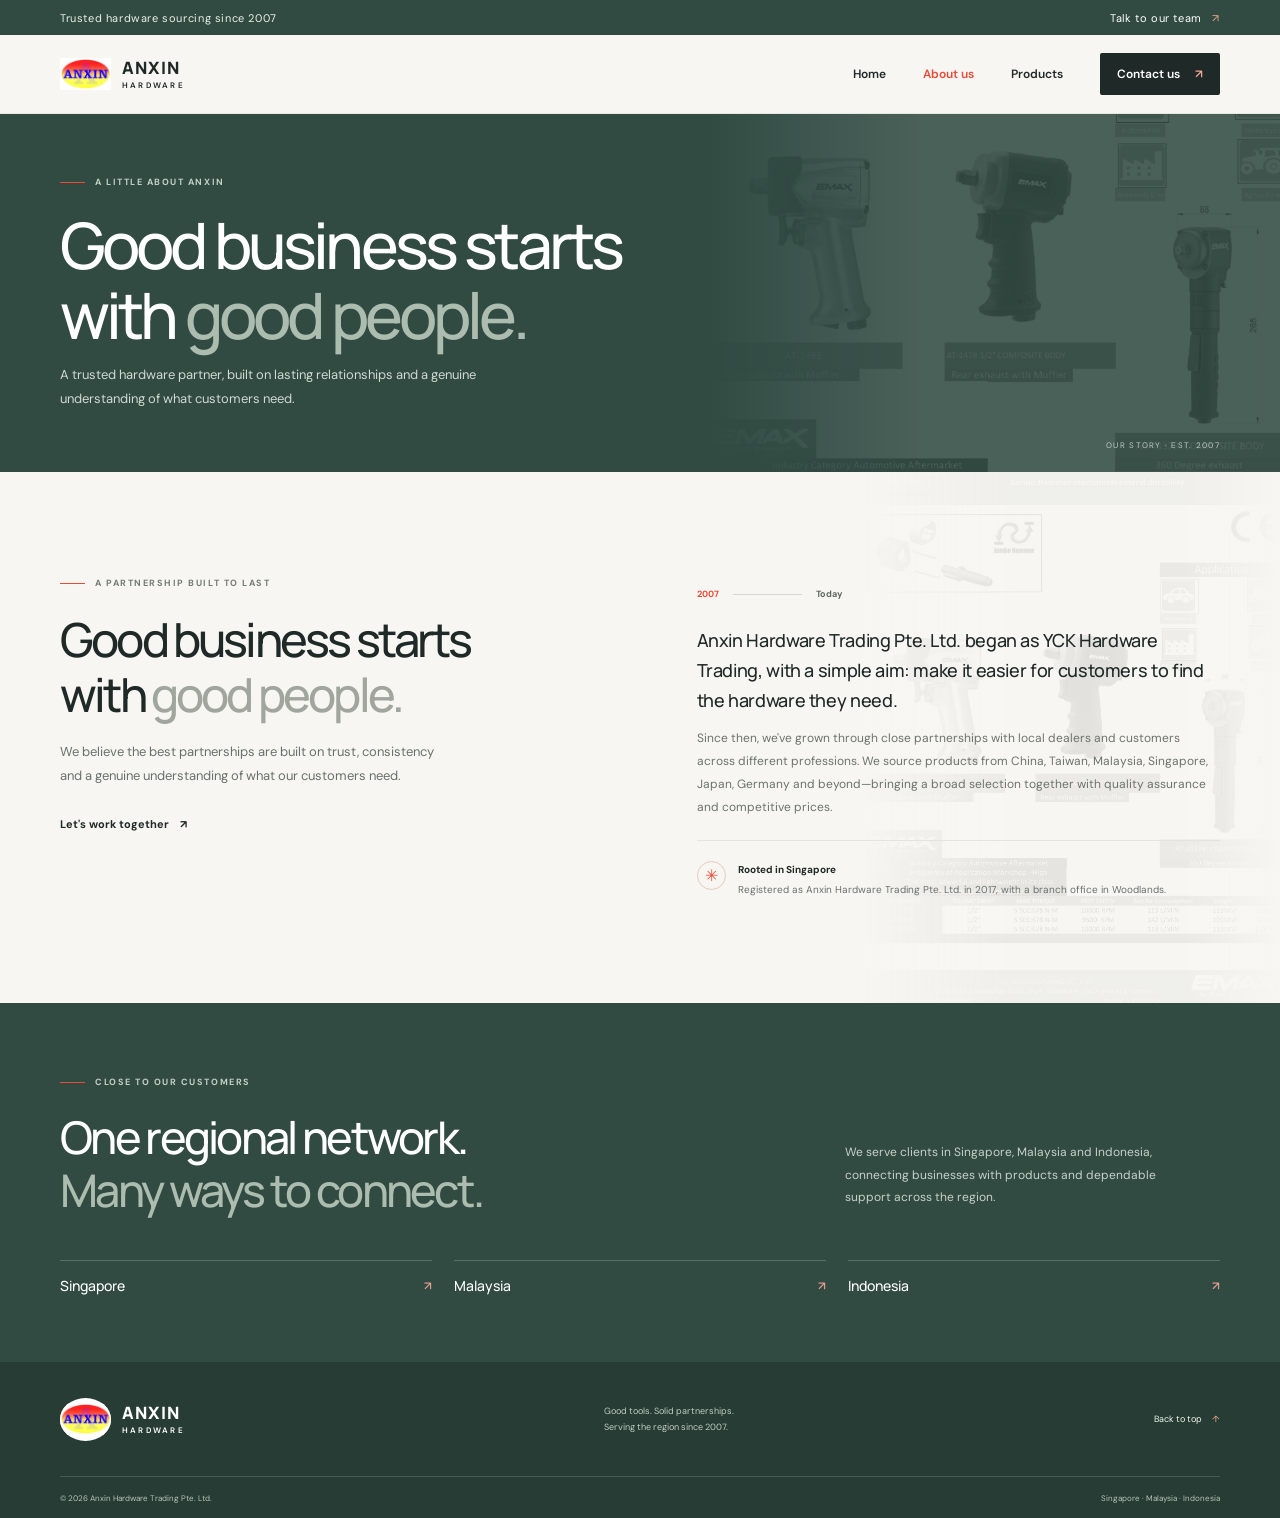
==== about.html @ 6d1cb829 "Split navigation into dedicated pages Co-authored-by: Copilot <223556219+Copilot@users.noreply.githu" ====
<!doctype html>
<html lang="en">
<head>
  <meta charset="utf-8">
  <meta name="viewport" content="width=device-width, initial-scale=1">
  <meta name="theme-color" content="#f7f6f2">
  <meta name="description" content="Get to know Anxin Hardware Trading Pte. Ltd., a trusted regional hardware partner serving customers since 2007.">
  <title>About Us | Anxin Hardware</title>
  <link rel="preconnect" href="https://fonts.googleapis.com">
  <link rel="preconnect" href="https://fonts.gstatic.com" crossorigin>
  <link href="https://fonts.googleapis.com/css2?family=DM+Sans:wght@400;500;600;700&family=Manrope:wght@400;500;600;700;800&display=swap" rel="stylesheet">
  <link rel="stylesheet" href="styles.css">
</head>
<body id="top">
  <div class="topline"><div class="container topline-inner"><span>Trusted hardware sourcing since 2007</span><a href="https://wa.me/6598162325" target="_blank" rel="noreferrer">Talk to our team <span aria-hidden="true">↗</span></a></div></div>
  <header class="site-header">
    <div class="container nav-wrap">
      <a class="brand" href="index.html" aria-label="Anxin Hardware home"><img src="AnxinHardware%20Logo.png" alt="Anxin Hardware logo"><span class="brand-name">ANXIN <span>HARDWARE</span></span></a>
      <button class="menu-toggle" type="button" aria-label="Open navigation" aria-expanded="false" aria-controls="primary-nav"><span></span><span></span></button>
      <nav id="primary-nav" class="primary-nav" aria-label="Main navigation">
        <a href="index.html">Home</a><a href="about.html" aria-current="page">About us</a><a href="products.html">Products</a><a class="nav-contact" href="contact.html">Contact us <span aria-hidden="true">↗</span></a>
      </nav>
    </div>
  </header>
  <main>
    <section class="page-banner page-banner-about">
      <div class="container page-banner-content">
        <div class="eyebrow eyebrow-light"><span class="eyebrow-line"></span> A little about Anxin</div>
        <h1>Good business starts<br>with <span>good people.</span></h1>
        <p>A trusted hardware partner, built on lasting relationships and a genuine understanding of what customers need.</p>
      </div>
      <span class="page-banner-index">OUR STORY · EST. 2007</span>
    </section>
    <section class="section about-section">
      <div class="container about-grid">
        <div class="section-heading">
          <div class="eyebrow"><span class="eyebrow-line"></span> A partnership built to last</div>
          <h2>Good business starts<br>with <span>good people.</span></h2>
          <p>We believe the best partnerships are built on trust, consistency and a genuine understanding of what our customers need.</p>
          <a class="text-link" href="contact.html">Let's work together <span aria-hidden="true">↗</span></a>
        </div>
        <div class="about-story">
          <div class="story-date"><span>2007</span><span class="story-rule"></span><span>Today</span></div>
          <p class="story-lead">Anxin Hardware Trading Pte. Ltd. began as YCK Hardware Trading, with a simple aim: make it easier for customers to find the hardware they need.</p>
          <p>Since then, we've grown through close partnerships with local dealers and customers across different professions. We source products from China, Taiwan, Malaysia, Singapore, Japan, Germany and beyond—bringing a broad selection together with quality assurance and competitive prices.</p>
          <div class="story-note"><span class="note-icon">✳</span><span><strong>Rooted in Singapore</strong><small>Registered as Anxin Hardware Trading Pte. Ltd. in 2017, with a branch office in Woodlands.</small></span></div>
        </div>
      </div>
    </section>
    <section class="reach-section">
      <div class="container reach-grid">
        <div><div class="eyebrow eyebrow-light"><span class="eyebrow-line"></span> Close to our customers</div><h2>One regional network.<br><span>Many ways to connect.</span></h2></div>
        <p>We serve clients in Singapore, Malaysia and Indonesia, connecting businesses with products and dependable support across the region.</p>
        <div class="reach-countries" aria-label="Markets served"><span>Singapore <i>↗</i></span><span>Malaysia <i>↗</i></span><span>Indonesia <i>↗</i></span></div>
      </div>
    </section>
  </main>
  <footer class="site-footer">
    <div class="container footer-main"><a class="brand footer-brand" href="index.html" aria-label="Anxin Hardware home"><img src="AnxinHardware%20Logo.png" alt=""><span class="brand-name">ANXIN <span>HARDWARE</span></span></a><p>Good tools. Solid partnerships.<br>Serving the region since 2007.</p><a class="footer-top" href="#top">Back to top <span>↑</span></a></div>
    <div class="container footer-bottom"><span>© <span id="year">2026</span> Anxin Hardware Trading Pte. Ltd.</span><span>Singapore · Malaysia · Indonesia</span></div>
  </footer>
  <script src="script.js"></script>
</body>
</html>
---- styles.css ----
:root {
  color-scheme: light;
  --ink: #1f2927;
  --muted: #69716c;
  --paper: #f7f6f2;
  --white: #fff;
  --line: #e4e3dc;
  --red: #e94b37;
  --green: #314b43;
  --serif: "Manrope", "DM Sans", sans-serif;
  --sans: "DM Sans", sans-serif;
}

* { box-sizing: border-box; }
html { scroll-behavior: smooth; scroll-padding-top: 88px; }
body { margin: 0; background: var(--paper); color: var(--ink); font-family: var(--sans); -webkit-font-smoothing: antialiased; }
a { color: inherit; text-decoration: none; }
.container { width: min(1160px, calc(100% - 64px)); margin-inline: auto; }

.topline { background: var(--green); color: #eaf0e9; font-size: 11px; letter-spacing: .055em; }
.topline-inner { height: 35px; display: flex; align-items: center; justify-content: space-between; }
.topline a { color: #fff; }
.topline a span { margin-left: 7px; color: #e9a58e; }
.site-header { position: sticky; z-index: 10; top: 0; background: rgba(247,246,242,.95); backdrop-filter: blur(16px); border-bottom: 1px solid rgba(36,48,44,.08); }
.nav-wrap { height: 78px; display: flex; justify-content: space-between; align-items: center; }
.brand { display: inline-flex; align-items: center; gap: 11px; }
.brand img { display: block; width: 51px; height: 43px; object-fit: contain; }
.brand-name { color: var(--ink); font-family: var(--serif); font-weight: 800; letter-spacing: .07em; font-size: 17px; line-height: 1; }
.brand-name span { display: block; margin-top: 5px; font-family: var(--sans); font-size: 8px; letter-spacing: .28em; font-weight: 600; }
.primary-nav { display: flex; align-items: center; gap: 37px; font-size: 12px; font-weight: 600; }
.primary-nav > a { transition: color .2s ease; }
.primary-nav > a:hover, .text-link:hover { color: var(--red); }
.primary-nav .nav-contact { background: var(--ink); color: white; padding: 13px 17px; border-radius: 2px; }
.nav-contact span { margin-left: 12px; color: #f0a493; }
.primary-nav > a[aria-current="page"]:not(.nav-contact) { color: var(--red); }
.menu-toggle { display: none; }

.page-banner { position: relative; isolation: isolate; overflow: hidden; min-height: 320px; display: flex; align-items: center; background: var(--green); color: #fff; }
.page-banner::before { position: absolute; z-index: -1; inset: 0 0 0 auto; width: min(45vw, 590px); background-position: center; background-repeat: no-repeat; background-size: cover; content: ""; opacity: .12; filter: grayscale(1); mask-image: linear-gradient(90deg, transparent, #000 38%, #000); }
.page-banner-about::before { background-image: url("Emax/emax-2020/Mini%20Impact%20wrench.jpg"); }
.page-banner-products::before { background-image: url("Emax/emax-2020/Surface%20tool%202%20(Minimal).jpg"); }
.page-banner-contact::before { background-image: url("Emax/emax-2020/Rathet%20Wrench%20(Minimal).jpg"); }
.page-banner-content { position: relative; z-index: 1; padding-block: 62px; }
.page-banner .eyebrow { color: #c3d0c7; }
.page-banner h1 { margin: 21px 0 13px; font: 500 clamp(43px, 5.5vw, 64px)/1.1 var(--serif); letter-spacing: -.06em; }
.page-banner h1 span { color: #acbdb0; }
.page-banner-content > p { max-width: 490px; margin-bottom: 0; color: #d0d9d2; font-size: 13px; line-height: 1.8; }
.page-banner-index { position: absolute; right: max(32px, calc((100vw - 1160px) / 2)); bottom: 22px; color: #bdcbc1; font-size: 8px; letter-spacing: .16em; }
.page-banner-contact .button { margin-top: 22px; }
.home-pages { padding-block: 86px 96px; }
.home-pages-heading { display: flex; justify-content: space-between; align-items: end; gap: 32px; margin: 20px 0 30px; }
.home-pages-heading h2 { max-width: 580px; margin: 0; font: 500 clamp(32px,4vw,45px)/1.17 var(--serif); letter-spacing: -.06em; }
.home-pages-heading h2 span { color: #a0a69d; }
.home-pages-heading p { max-width: 330px; margin: 0 0 3px; color: var(--muted); font-size: 11px; line-height: 1.8; }
.home-pages-grid { display: grid; grid-template-columns: repeat(3, 1fr); gap: 14px; }
.home-page-card { min-height: 155px; padding: 20px; display: flex; flex-direction: column; background: #fff; border: 1px solid #edede7; transition: transform .2s ease, box-shadow .2s ease; }
.home-page-card:hover { transform: translateY(-3px); box-shadow: 0 12px 32px rgba(31,41,39,.07); }
.home-page-number { color: #858c83; font-size: 8px; letter-spacing: .15em; }
.home-page-card strong { margin-top: 20px; font: 600 21px var(--serif); letter-spacing: -.04em; }
.home-page-link { display: flex; justify-content: space-between; align-items: center; margin-top: auto; padding-top: 15px; color: #767d75; font-size: 9px; }
.home-page-link i { color: var(--red); font-size: 12px; font-style: normal; }

.hero { position: relative; overflow: hidden; isolation: isolate; background: #f0efe9; }
.hero::before { position: absolute; z-index: -1; top: 8%; right: max(2%, calc((100vw - 1240px) / 2)); width: min(28vw, 360px); height: 84%; background: url("Emax/emax-2020/Steel%205MM.jpg") center 46% / cover no-repeat; content: ""; opacity: .12; filter: saturate(.65); mask-image: linear-gradient(90deg, transparent, #000 27%, #000 76%, transparent); }
.hero-grid { min-height: 545px; display: grid; grid-template-columns: 1fr .88fr; align-items: center; gap: 36px; }
.hero-copy { padding: 68px 0 76px; }
.eyebrow { display: flex; align-items: center; gap: 10px; text-transform: uppercase; letter-spacing: .17em; font-size: 9px; line-height: 1.4; font-weight: 700; color: #727b73; }
.eyebrow-line { display: inline-block; width: 25px; height: 1px; background: var(--red); }
h1, h2, h3, p { margin-top: 0; }
.hero h1 { margin: 26px 0 18px; font: 500 clamp(48px, 6.5vw, 76px)/1.07 var(--serif); letter-spacing: -.065em; }
.hero h1 span, h2 span { color: #a0a69d; }
.hero-intro { max-width: 405px; margin-bottom: 27px; color: #68706b; font-size: 15px; line-height: 1.8; }
.hero-actions { display: flex; align-items: center; gap: 27px; }
.button { display: inline-flex; align-items: center; justify-content: space-between; gap: 24px; min-height: 49px; padding: 0 19px; font-size: 11px; font-weight: 600; transition: transform .2s ease, background .2s ease; }
.button:hover { transform: translateY(-2px); }
.button-dark { background: var(--ink); color: #fff; }
.button-dark span { color: #f0a493; }
.text-link { display: inline-flex; gap: 11px; align-items: center; font-size: 11px; font-weight: 700; transition: color .2s ease; }
.hero-proof { display: flex; align-items: center; gap: 12px; margin-top: 51px; }
.proof-mark { width: 35px; height: 35px; display: grid; place-items: center; border: 1px solid #d5d4cb; border-radius: 50%; color: var(--red); font-size: 18px; }
.hero-proof strong, .hero-proof small { display: block; }
.hero-proof strong { font-size: 10px; font-weight: 700; }
.hero-proof small { margin-top: 4px; font-size: 9px; color: var(--muted); }
.hero-art { position: relative; height: 424px; overflow: hidden; background: #dce2d8; }
.art-grid { position: absolute; inset: 0; opacity: .4; background-image: linear-gradient(rgba(62,89,76,.14) 1px, transparent 1px), linear-gradient(90deg, rgba(62,89,76,.14) 1px, transparent 1px); background-size: 42px 42px; }
.art-circle { position: absolute; border-radius: 50%; }
.art-circle-one { width: 332px; height: 332px; top: 39px; left: 50%; transform: translateX(-50%); border: 1px solid rgba(52,78,65,.3); }
.art-circle-two { width: 245px; height: 245px; top: 83px; left: 50%; transform: translateX(-50%); background: linear-gradient(145deg,#f2f0e7 0%,#deded0 58%,#b6c0b2 100%); box-shadow: 20px 28px 50px rgba(43,64,54,.14); }
.art-stamp { position: absolute; z-index: 1; top: 50%; left: 50%; transform: translate(-50%,-55%); text-align: center; color: #223d32; }
.art-stamp span { display: block; font: 800 48px/.95 var(--serif); letter-spacing: -.06em; }
.art-stamp small { display: block; margin-top: 9px; font-size: 8px; letter-spacing: .3em; }
.art-card { position: absolute; z-index: 2; left: 24px; bottom: 24px; width: 235px; min-height: 70px; padding: 14px; display: flex; align-items: center; gap: 12px; background: rgba(255,255,255,.93); box-shadow: 0 12px 35px rgba(33,49,41,.1); }
.art-card-icon { display: grid; place-items: center; width: 34px; height: 34px; background: #f9e8e2; color: var(--red); font-size: 18px; }
.art-card small, .art-card strong { display: block; }
.art-card small { color: #858a81; font-size: 7px; letter-spacing: .15em; }
.art-card strong { margin-top: 4px; font: 700 15px var(--serif); }
.art-arrow { margin-left: auto; font-size: 15px; color: var(--red); }
.art-caption { position: absolute; top: 26px; right: 23px; writing-mode: vertical-rl; font-size: 8px; text-transform: uppercase; letter-spacing: .18em; color: #5f7164; }
.art-orbit { position: absolute; top: 68px; left: 80px; width: 8px; height: 8px; background: var(--red); border-radius: 50%; }
.hero-bottom { height: 55px; display: flex; align-items: center; gap: 16px; text-transform: uppercase; font-size: 8px; letter-spacing: .13em; color: #737971; }
.hero-bottom-line { height: 1px; flex: 1; background: #d9d9d0; }

.intro-band { background: #fff; border-block: 1px solid #edede7; }
.intro-grid { min-height: 87px; display: grid; grid-template-columns: repeat(4,1fr); align-items: center; }
.intro-grid > div { display: flex; align-items: center; gap: 12px; font-size: 10px; font-weight: 600; }
.intro-number { color: #c0c2b8; font-size: 9px; letter-spacing: .1em; }
.intro-grid > div + div { border-left: 1px solid #e9e9e2; padding-left: 24px; }
.section { padding-block: 105px; }
.about-section, .products-section { position: relative; isolation: isolate; overflow: hidden; }
.about-section::before, .products-section::before { position: absolute; z-index: -1; inset: 0 0 0 auto; width: min(35vw, 420px); background-position: center; background-repeat: no-repeat; background-size: cover; content: ""; opacity: .09; filter: grayscale(1); mask-image: linear-gradient(90deg, transparent, #000 34%, #000 78%, transparent); pointer-events: none; }
.about-section::before { background-image: url("Emax/emax-2020/Mini%20Impact%20wrench.jpg"); }
.products-section::before { background-image: url("Emax/emax-2020/Surface%20tool%202%20(Minimal).jpg"); }
.about-grid { display: grid; grid-template-columns: .95fr 1fr; gap: 12%; }
.section-heading h2, .products-heading h2, .contact-heading h2, .reach-grid h2 { margin: 22px 0 18px; font: 500 clamp(34px,4vw,47px)/1.17 var(--serif); letter-spacing: -.06em; }
.section-heading > p { max-width: 375px; color: var(--muted); font-size: 13px; line-height: 1.9; margin-bottom: 23px; }
.about-story { padding-top: 11px; }
.story-date { display: flex; align-items: center; gap: 14px; font-size: 9px; font-weight: 700; color: #5d685f; }
.story-date span:first-child { color: var(--red); }
.story-rule { width: 69px; height: 1px; background: #d8d8ce; }
.about-story p { color: #6c736c; font-size: 12px; line-height: 1.9; }
.about-story .story-lead { margin: 26px 0 12px; color: var(--ink); font: 500 18px/1.65 var(--serif); letter-spacing: -.02em; }
.story-note { display: flex; gap: 12px; align-items: flex-start; border-top: 1px solid var(--line); margin-top: 22px; padding-top: 20px; }
.note-icon { display: grid; place-items: center; width: 29px; height: 29px; border: 1px solid #e9c9bd; border-radius: 50%; color: var(--red); }
.story-note strong, .story-note small { display: block; }
.story-note strong { margin: 2px 0 5px; font-size: 10px; }
.story-note small { color: var(--muted); font-size: 10px; line-height: 1.7; }

.reach-section { padding: 73px 0 67px; background: var(--green); color: #fff; }
.reach-grid { display: grid; grid-template-columns: 1fr .55fr; gap: 28px 9%; align-items: end; }
.eyebrow-light { color: #c3d0c7; }
.reach-grid h2 { margin-bottom: 0; font-size: clamp(34px,4vw,45px); }
.reach-grid h2 span { color: #acbdb0; }
.reach-grid > p { max-width: 320px; margin-bottom: 7px; color: #c7d1c9; font-size: 12px; line-height: 1.9; }
.reach-countries { grid-column: 1 / -1; display: grid; grid-template-columns: repeat(3,1fr); gap: 22px; margin-top: 16px; }
.reach-countries span { display: flex; align-items: center; justify-content: space-between; padding-top: 15px; border-top: 1px solid rgba(255,255,255,.2); font: 500 14px var(--serif); }
.reach-countries i { color: #f0a493; font-size: 12px; font-style: normal; }

.products-section { background: #efeee8; padding-block: 96px 101px; }
.products-heading { display: flex; align-items: end; justify-content: space-between; gap: 24px; margin-bottom: 36px; }
.products-heading h2 { margin-bottom: 0; }
.products-heading > p { max-width: 345px; margin-bottom: 4px; color: var(--muted); font-size: 11px; line-height: 1.9; }
.product-grid { display: grid; grid-template-columns: 1fr 1fr; gap: 22px; }
.product-card { background: #fff; }
.product-visual { position: relative; height: 218px; overflow: hidden; }
.emax-visual { background: #d7dfdd; }
.kinghawk-visual { background: #e8dfd2; }
.product-index { position: absolute; z-index: 2; top: 17px; left: 20px; font-size: 8px; letter-spacing: .16em; color: #69746d; }
.visual-rings { position: absolute; width: 205px; height: 205px; top: 51px; left: 53%; transform: translateX(-50%); border: 1px solid rgba(42,73,65,.3); border-radius: 50%; }
.visual-rings:before, .visual-rings:after { content: ""; position: absolute; inset: 20px; border: 1px solid rgba(42,73,65,.24); border-radius: 50%; }
.visual-rings:after { inset: 42px; border-color: rgba(42,73,65,.18); }
.product-wordmark { position: absolute; top: 83px; left: 53%; transform: translateX(-50%); color: #283f38; font: italic 800 41px/.9 var(--serif); letter-spacing: -.08em; }
.product-wordmark small { display: block; margin-top: 7px; font: 600 7px var(--sans); letter-spacing: .22em; text-align: center; }
.visual-caption { position: absolute; right: 19px; bottom: 18px; text-align: right; font: 600 12px/1.4 var(--serif); color: rgba(39,58,50,.76); }
.hawk-sun { position: absolute; width: 180px; height: 180px; right: 16%; top: 20px; background: #d4b68e; border-radius: 50%; opacity: .68; }
.hawk-sun:after { content: ""; position: absolute; inset: 25px; border: 1px solid rgba(87,65,40,.3); border-radius: 50%; }
.kinghawk-wordmark { position: absolute; z-index: 1; left: 50%; top: 97px; transform: translateX(-50%); white-space: nowrap; color: #463c30; font: 800 33px/.9 var(--serif); letter-spacing: -.06em; }
.kinghawk-wordmark span { color: #f7f3ec; }
.kinghawk-visual .visual-caption { color: #6e5a42; }
.product-info { position: relative; padding: 23px 24px 24px; }
.product-kicker { color: #90958c; text-transform: uppercase; letter-spacing: .15em; font-size: 8px; }
.product-info h3 { margin: 5px 0 10px; font: 600 23px var(--serif); letter-spacing: -.04em; }
.product-info > p { max-width: 425px; min-height: 38px; margin-bottom: 18px; color: var(--muted); font-size: 10px; line-height: 1.8; }
.product-symbol { position: absolute; top: 29px; right: 24px; width: 29px; height: 29px; display: grid; place-items: center; border: 1px solid #e7e7e0; border-radius: 50%; color: var(--red); }
.catalog-links { display: flex; flex-wrap: wrap; gap: 7px; }
.catalog-links a { padding: 9px 10px; background: #f5f4ef; font-size: 9px; font-weight: 600; transition: background .2s ease; }
.catalog-links a:hover { background: #f8e7e1; }
.catalog-links a span { margin-left: 9px; color: var(--red); }
.catalog-footnote { margin: 15px 0 0; color: #878c83; font-size: 9px; }

.contact-section { padding-block: 97px 95px; }
.contact-heading { display: flex; align-items: end; justify-content: space-between; gap: 24px; margin-bottom: 37px; }
.contact-heading h2 { margin-bottom: 0; }
.button-red { margin-bottom: 5px; background: var(--red); color: white; }
.button-red span { color: #ffd5ca; }
.contact-grid { display: grid; grid-template-columns: 1.05fr 1fr .85fr; gap: 13px; }
.contact-card { min-height: 314px; padding: 24px 23px; background: #fff; }
.contact-main { background: #e9eee8; }
.contact-label { display: block; margin-bottom: 16px; color: #868c83; text-transform: uppercase; letter-spacing: .12em; font-size: 8px; font-weight: 700; }
.contact-card h3 { margin-bottom: 18px; font: 600 20px/1.32 var(--serif); letter-spacing: -.04em; }
.address-link { position: relative; display: block; padding-right: 20px; margin-bottom: 16px; color: #6e756d; font-size: 9px; line-height: 1.8; }
.address-link span { color: var(--red); }
.contact-phone { display: inline-block; margin-right: 12px; font-size: 10px; font-weight: 700; }
.contact-detail { display: flex; justify-content: space-between; padding: 10px 0; border-bottom: 1px solid #edede7; font-size: 9px; }
.contact-detail span { color: var(--red); }
.contact-divider { height: 1px; margin: 17px 0; background: #e7e7e0; }
.hours { display: flex; justify-content: space-between; gap: 12px; margin-bottom: 8px; color: #70766e; font-size: 8px; }
.hours span { color: var(--ink); font-weight: 600; text-align: right; }
.region-phone { display: flex; justify-content: space-between; gap: 10px; padding: 9px 0; border-bottom: 1px solid #edede7; font-size: 9px; }
.region-phone span { color: #7e857c; }
.region-phone a { font-weight: 600; }
.regional-link { margin-top: 17px; }

.site-footer { background: #263c34; color: #f2f4f0; }
.footer-main { min-height: 114px; display: flex; align-items: center; justify-content: space-between; }
.footer-brand .brand-name { color: #fff; }
.footer-brand img { background: #fff; border-radius: 50%; }
.footer-main p { margin: 0; color: #c2ccc4; font-size: 9px; line-height: 1.8; }
.footer-top { font-size: 9px; }
.footer-top span { margin-left: 8px; color: #f0a493; }
.footer-bottom { min-height: 42px; display: flex; justify-content: space-between; align-items: center; border-top: 1px solid rgba(255,255,255,.15); color: #b9c5bb; font-size: 8px; }

@media (max-width: 760px) {
  .container { width: min(100% - 40px, 560px); }
  .topline-inner { height: 32px; font-size: 9px; }
  .nav-wrap { height: 69px; }
  .menu-toggle { display: flex; width: 40px; height: 40px; flex-direction: column; justify-content: center; align-items: center; gap: 6px; border: 0; background: transparent; cursor: pointer; }
  .menu-toggle span { width: 21px; height: 1px; background: var(--ink); transition: transform .2s; }
  .menu-toggle[aria-expanded="true"] span:first-child { transform: translateY(3.5px) rotate(45deg); }
  .menu-toggle[aria-expanded="true"] span:last-child { transform: translateY(-3.5px) rotate(-45deg); }
  .primary-nav { position: absolute; top: 68px; left: 0; right: 0; display: none; padding: 16px 20px 21px; background: var(--paper); border-bottom: 1px solid var(--line); flex-direction: column; align-items: stretch; gap: 0; }
  .primary-nav.is-open { display: flex; }
  .primary-nav > a { padding: 13px 4px; }
  .primary-nav .nav-contact { margin-top: 5px; padding-inline: 14px; }
  .page-banner { min-height: 300px; }
  .page-banner-content { padding-block: 49px 56px; }
  .page-banner h1 { font-size: clamp(39px, 10vw, 55px); }
  .page-banner::before { width: 55%; opacity: .09; }
  .page-banner-index { right: 20px; bottom: 17px; font-size: 7px; }
  .home-pages { padding-block: 65px; }
  .home-pages-heading { display: block; margin: 17px 0 24px; }
  .home-pages-heading h2 { font-size: 36px; }
  .home-pages-heading p { margin-top: 12px; }
  .home-pages-grid { grid-template-columns: 1fr; gap: 10px; }
  .home-page-card { min-height: 135px; }
  .hero-grid { grid-template-columns: 1fr; gap: 0; padding-top: 35px; }
  .hero::before { right: -35px; width: 43%; height: 38%; top: 54%; opacity: .09; }
  .hero-copy { padding: 24px 0 34px; }
  .hero h1 { margin-top: 20px; font-size: clamp(48px, 12vw, 68px); }
  .hero-intro { max-width: 370px; font-size: 13px; }
  .hero-proof { margin-top: 32px; }
  .hero-art { height: 330px; }
  .art-circle-one { width: 277px; height: 277px; top: 25px; }
  .art-circle-two { width: 206px; height: 206px; top: 61px; }
  .art-stamp span { font-size: 42px; }
  .hero-bottom { height: 50px; gap: 9px; font-size: 7px; letter-spacing: .07em; }
  .intro-grid { grid-template-columns: 1fr 1fr; gap: 0; padding-block: 11px; }
  .intro-grid > div { min-height: 44px; font-size: 9px; }
  .intro-grid > div + div { border-left: 0; padding-left: 0; }
  .intro-grid > div:nth-child(even) { padding-left: 8px; border-left: 1px solid #e9e9e2; }
  .intro-grid > div:nth-child(n+3) { border-top: 1px solid #e9e9e2; }
  .section { padding-block: 74px; }
  .about-grid { grid-template-columns: 1fr; gap: 36px; }
  .about-section::before, .products-section::before { width: 56%; opacity: .06; }
  .section-heading h2, .products-heading h2, .contact-heading h2 { font-size: 38px; }
  .about-story { padding-top: 0; }
  .reach-section { padding-block: 59px; }
  .reach-grid { grid-template-columns: 1fr; gap: 19px; }
  .reach-grid h2 { font-size: 37px; }
  .reach-grid > p { max-width: 430px; }
  .reach-countries { margin-top: 4px; gap: 13px; }
  .reach-countries span { font-size: 11px; }
  .products-section { padding-block: 70px; }
  .products-heading { display: block; margin-bottom: 25px; }
  .products-heading > p { margin-top: 15px; }
  .product-grid { grid-template-columns: 1fr; gap: 16px; }
  .product-visual { height: 195px; }
  .product-info { padding: 19px; }
  .product-info > p { min-height: 0; }
  .contact-section { padding-block: 73px; }
  .contact-heading { display: block; margin-bottom: 26px; }
  .contact-heading .button { margin-top: 20px; }
  .contact-grid { grid-template-columns: 1fr; gap: 11px; }
  .contact-card { min-height: initial; padding: 22px; }
  .contact-main { min-height: 255px; }
  .footer-main { min-height: 145px; flex-wrap: wrap; gap: 15px; padding-block: 22px; }
  .footer-main p { order: 3; width: 100%; }
  .footer-bottom { min-height: 48px; gap: 12px; font-size: 7px; }
}

@media (prefers-reduced-motion: reduce) {
  *, *::before, *::after { scroll-behavior: auto !important; transition-duration: .01ms !important; }
}
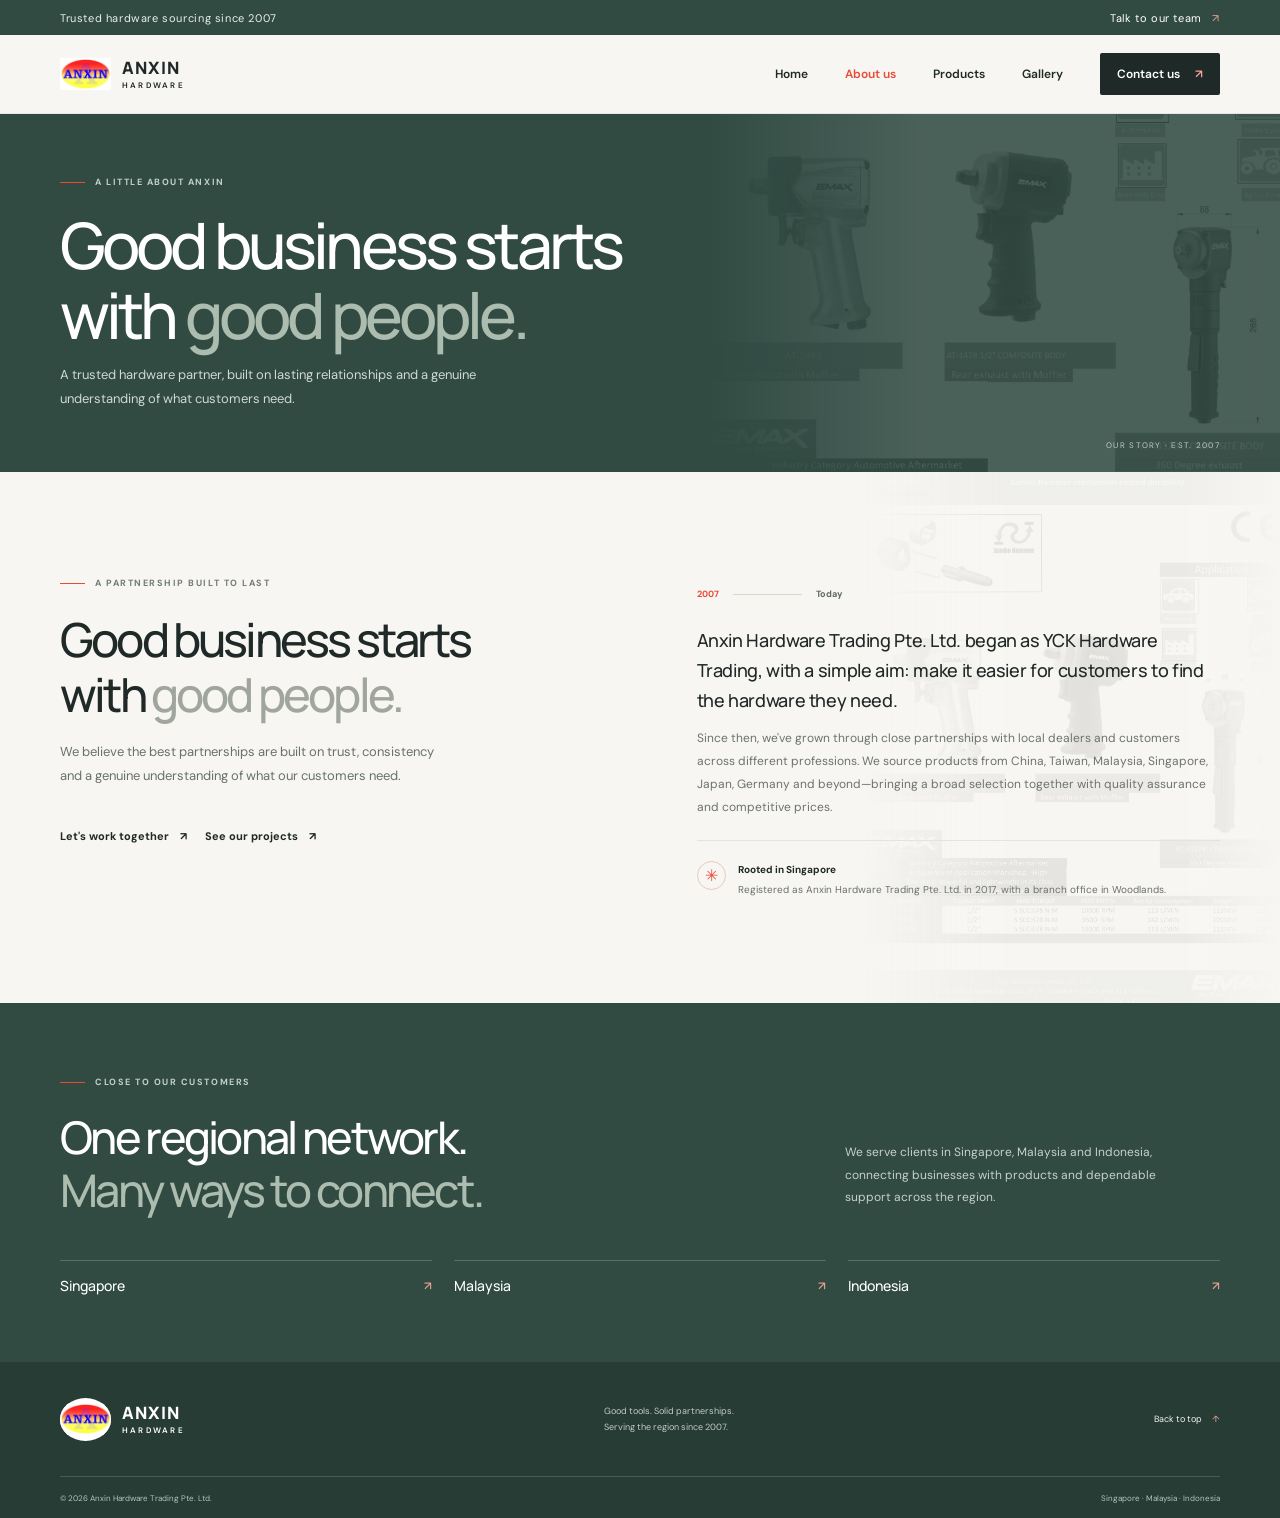
==== commit f9f425f1: "Add projects gallery page Co-authored-by: Copilot <223556219+Copilot@users.noreply.github.com>" ====
--- a/about.html
+++ b/about.html
@@ -18,7 +18,7 @@
       <a class="brand" href="index.html" aria-label="Anxin Hardware home"><img src="AnxinHardware%20Logo.png" alt="Anxin Hardware logo"><span class="brand-name">ANXIN <span>HARDWARE</span></span></a>
       <button class="menu-toggle" type="button" aria-label="Open navigation" aria-expanded="false" aria-controls="primary-nav"><span></span><span></span></button>
       <nav id="primary-nav" class="primary-nav" aria-label="Main navigation">
-        <a href="index.html">Home</a><a href="about.html" aria-current="page">About us</a><a href="products.html">Products</a><a class="nav-contact" href="contact.html">Contact us <span aria-hidden="true">↗</span></a>
+        <a href="index.html">Home</a><a href="about.html" aria-current="page">About us</a><a href="products.html">Products</a><a href="gallery.html">Gallery</a><a class="nav-contact" href="contact.html">Contact us <span aria-hidden="true">↗</span></a>
       </nav>
     </div>
   </header>
@@ -38,6 +38,7 @@
           <h2>Good business starts<br>with <span>good people.</span></h2>
           <p>We believe the best partnerships are built on trust, consistency and a genuine understanding of what our customers need.</p>
           <a class="text-link" href="contact.html">Let's work together <span aria-hidden="true">↗</span></a>
+          <a class="text-link about-gallery-link" href="gallery.html">See our projects <span aria-hidden="true">↗</span></a>
         </div>
         <div class="about-story">
           <div class="story-date"><span>2007</span><span class="story-rule"></span><span>Today</span></div>
--- a/styles.css
+++ b/styles.css
@@ -40,6 +40,7 @@
 .page-banner-about::before { background-image: url("Emax/emax-2020/Mini%20Impact%20wrench.jpg"); }
 .page-banner-products::before { background-image: url("Emax/emax-2020/Surface%20tool%202%20(Minimal).jpg"); }
 .page-banner-contact::before { background-image: url("Emax/emax-2020/Rathet%20Wrench%20(Minimal).jpg"); }
+.page-banner-gallery::before { background-image: url("Gallery%20Photos/20180419_160901.jpg"); }
 .page-banner-content { position: relative; z-index: 1; padding-block: 62px; }
 .page-banner .eyebrow { color: #c3d0c7; }
 .page-banner h1 { margin: 21px 0 13px; font: 500 clamp(43px, 5.5vw, 64px)/1.1 var(--serif); letter-spacing: -.06em; }
@@ -52,13 +53,27 @@
 .home-pages-heading h2 { max-width: 580px; margin: 0; font: 500 clamp(32px,4vw,45px)/1.17 var(--serif); letter-spacing: -.06em; }
 .home-pages-heading h2 span { color: #a0a69d; }
 .home-pages-heading p { max-width: 330px; margin: 0 0 3px; color: var(--muted); font-size: 11px; line-height: 1.8; }
-.home-pages-grid { display: grid; grid-template-columns: repeat(3, 1fr); gap: 14px; }
+.home-pages-grid { display: grid; grid-template-columns: repeat(4, 1fr); gap: 14px; }
 .home-page-card { min-height: 155px; padding: 20px; display: flex; flex-direction: column; background: #fff; border: 1px solid #edede7; transition: transform .2s ease, box-shadow .2s ease; }
 .home-page-card:hover { transform: translateY(-3px); box-shadow: 0 12px 32px rgba(31,41,39,.07); }
 .home-page-number { color: #858c83; font-size: 8px; letter-spacing: .15em; }
 .home-page-card strong { margin-top: 20px; font: 600 21px var(--serif); letter-spacing: -.04em; }
 .home-page-link { display: flex; justify-content: space-between; align-items: center; margin-top: auto; padding-top: 15px; color: #767d75; font-size: 9px; }
 .home-page-link i { color: var(--red); font-size: 12px; font-style: normal; }
+.about-gallery-link { margin: 17px 0 0 14px; }
+.gallery-section { padding-block: 77px 105px; background: #f0efe9; }
+.gallery-intro { display: flex; justify-content: space-between; align-items: center; gap: 24px; margin-bottom: 42px; }
+.gallery-intro p { max-width: 415px; margin: 0; color: var(--muted); font-size: 11px; line-height: 1.8; }
+.gallery-project + .gallery-project { margin-top: 67px; padding-top: 48px; border-top: 1px solid #dcdcd3; }
+.gallery-project-heading { display: flex; align-items: end; justify-content: space-between; gap: 20px; margin-bottom: 21px; }
+.gallery-year { color: #898f86; font-size: 8px; font-weight: 700; letter-spacing: .17em; }
+.gallery-project-heading h2 { max-width: 780px; margin: 8px 0 0; font: 600 clamp(21px,2.7vw,30px)/1.25 var(--serif); letter-spacing: -.045em; }
+.gallery-count { flex: 0 0 auto; padding-bottom: 4px; color: #838a81; font-size: 8px; letter-spacing: .14em; }
+.gallery-grid { display: grid; grid-template-columns: repeat(3,minmax(0,1fr)); gap: 13px; }
+.gallery-photo { min-width: 0; margin: 0; overflow: hidden; background: #fff; }
+.gallery-photo img { display: block; width: 100%; aspect-ratio: 4 / 3; object-fit: cover; background: #e3e1d9; transition: transform .35s ease; }
+.gallery-photo:hover img { transform: scale(1.025); }
+.gallery-photo figcaption { min-height: 39px; display: flex; align-items: center; padding: 9px 11px; color: #737a72; font-size: 8px; line-height: 1.55; }
 
 .hero { position: relative; overflow: hidden; isolation: isolate; background: #f0efe9; }
 .hero::before { position: absolute; z-index: -1; top: 8%; right: max(2%, calc((100vw - 1240px) / 2)); width: min(28vw, 360px); height: 84%; background: url("Emax/emax-2020/Steel%205MM.jpg") center 46% / cover no-repeat; content: ""; opacity: .12; filter: saturate(.65); mask-image: linear-gradient(90deg, transparent, #000 27%, #000 76%, transparent); }
@@ -222,6 +237,16 @@
   .home-pages-heading p { margin-top: 12px; }
   .home-pages-grid { grid-template-columns: 1fr; gap: 10px; }
   .home-page-card { min-height: 135px; }
+  .about-gallery-link { margin: 20px 0 0; }
+  .gallery-section { padding-block: 57px 74px; }
+  .gallery-intro { display: block; margin-bottom: 29px; }
+  .gallery-intro p { margin-top: 12px; }
+  .gallery-project + .gallery-project { margin-top: 45px; padding-top: 34px; }
+  .gallery-project-heading { align-items: start; }
+  .gallery-project-heading h2 { font-size: 22px; }
+  .gallery-count { padding-top: 12px; font-size: 7px; }
+  .gallery-grid { grid-template-columns: repeat(2,minmax(0,1fr)); gap: 9px; }
+  .gallery-photo figcaption { min-height: 45px; padding: 8px; font-size: 7px; }
   .hero-grid { grid-template-columns: 1fr; gap: 0; padding-top: 35px; }
   .hero::before { right: -35px; width: 43%; height: 38%; top: 54%; opacity: .09; }
   .hero-copy { padding: 24px 0 34px; }
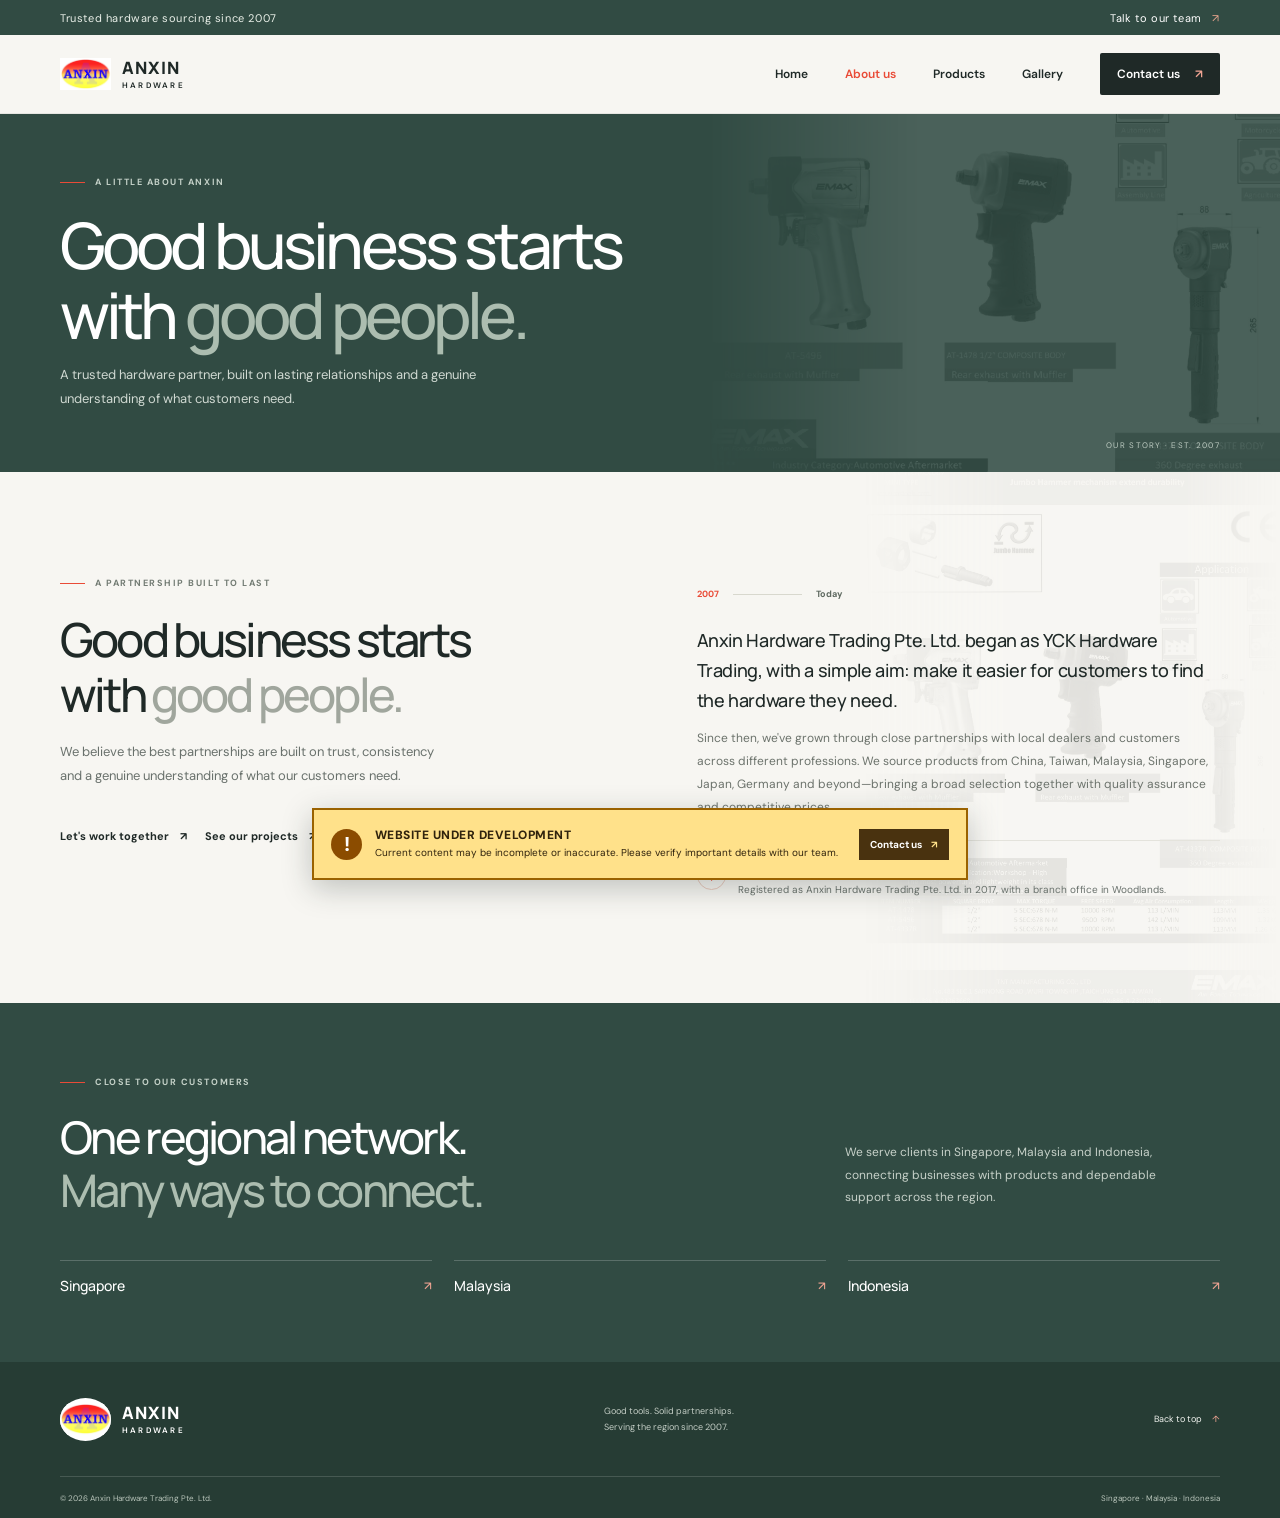
==== commit 17224f9b: "Add persistent development notice banner Co-authored-by: Copilot <223556219+Copilot@users.noreply.gi" ====
--- a/about.html
+++ b/about.html
@@ -60,6 +60,11 @@
     <div class="container footer-main"><a class="brand footer-brand" href="index.html" aria-label="Anxin Hardware home"><img src="AnxinHardware%20Logo.png" alt=""><span class="brand-name">ANXIN <span>HARDWARE</span></span></a><p>Good tools. Solid partnerships.<br>Serving the region since 2007.</p><a class="footer-top" href="#top">Back to top <span>↑</span></a></div>
     <div class="container footer-bottom"><span>© <span id="year">2026</span> Anxin Hardware Trading Pte. Ltd.</span><span>Singapore · Malaysia · Indonesia</span></div>
   </footer>
+  <aside class="development-banner" role="status" aria-label="Website development notice">
+    <span class="development-icon" aria-hidden="true">!</span>
+    <span class="development-copy"><strong>Website under development</strong><span>Current content may be incomplete or inaccurate. Please verify important details with our team.</span></span>
+    <a href="contact.html">Contact us <span aria-hidden="true">↗</span></a>
+  </aside>
   <script src="script.js"></script>
 </body>
 </html>
--- a/styles.css
+++ b/styles.css
@@ -68,6 +68,7 @@
 .gallery-project-heading { display: flex; align-items: end; justify-content: space-between; gap: 20px; margin-bottom: 21px; }
 .gallery-year { color: #898f86; font-size: 8px; font-weight: 700; letter-spacing: .17em; }
 .gallery-project-heading h2 { max-width: 780px; margin: 8px 0 0; font: 600 clamp(21px,2.7vw,30px)/1.25 var(--serif); letter-spacing: -.045em; }
+.gallery-original-caption { margin: 7px 0 0; color: #7d847b; font-size: 12px; }
 .gallery-count { flex: 0 0 auto; padding-bottom: 4px; color: #838a81; font-size: 8px; letter-spacing: .14em; }
 .gallery-grid { display: grid; grid-template-columns: repeat(3,minmax(0,1fr)); gap: 13px; }
 .gallery-photo { min-width: 0; margin: 0; overflow: hidden; background: #fff; }
@@ -213,6 +214,13 @@
 .footer-top { font-size: 9px; }
 .footer-top span { margin-left: 8px; color: #f0a493; }
 .footer-bottom { min-height: 42px; display: flex; justify-content: space-between; align-items: center; border-top: 1px solid rgba(255,255,255,.15); color: #b9c5bb; font-size: 8px; }
+.development-banner { position: fixed; z-index: 30; right: 20px; bottom: 20px; left: 20px; width: max-content; max-width: min(820px, calc(100% - 40px)); min-height: 72px; margin-inline: auto; padding: 12px 17px; display: flex; align-items: center; gap: 13px; color: #30230d; background: #ffe18a; border: 2px solid #9a6200; box-shadow: 0 8px 30px rgba(31,41,39,.26); }
+.development-icon { flex: 0 0 31px; width: 31px; height: 31px; display: grid; place-items: center; border-radius: 50%; color: #fff; background: #8b4c00; font: 800 20px/1 var(--sans); }
+.development-copy { display: flex; flex-direction: column; gap: 3px; }
+.development-copy strong { font-size: 12px; font-weight: 800; letter-spacing: .04em; text-transform: uppercase; }
+.development-copy > span { font-size: 10px; line-height: 1.45; }
+.development-banner > a { flex: 0 0 auto; margin-left: 8px; padding: 9px 11px; color: #fff; background: #49320f; font-size: 10px; font-weight: 700; }
+.development-banner > a span { margin-left: 7px; color: #ffe18a; }
 
 @media (max-width: 760px) {
   .container { width: min(100% - 40px, 560px); }
@@ -290,6 +298,11 @@
   .footer-main { min-height: 145px; flex-wrap: wrap; gap: 15px; padding-block: 22px; }
   .footer-main p { order: 3; width: 100%; }
   .footer-bottom { min-height: 48px; gap: 12px; font-size: 7px; }
+  .development-banner { right: 10px; bottom: 10px; left: 10px; width: auto; max-width: none; min-height: 66px; padding: 10px; gap: 9px; }
+  .development-icon { flex-basis: 27px; width: 27px; height: 27px; }
+  .development-copy strong { font-size: 10px; }
+  .development-copy > span { font-size: 9px; }
+  .development-banner > a { margin-left: 0; padding: 8px; font-size: 9px; }
 }
 
 @media (prefers-reduced-motion: reduce) {
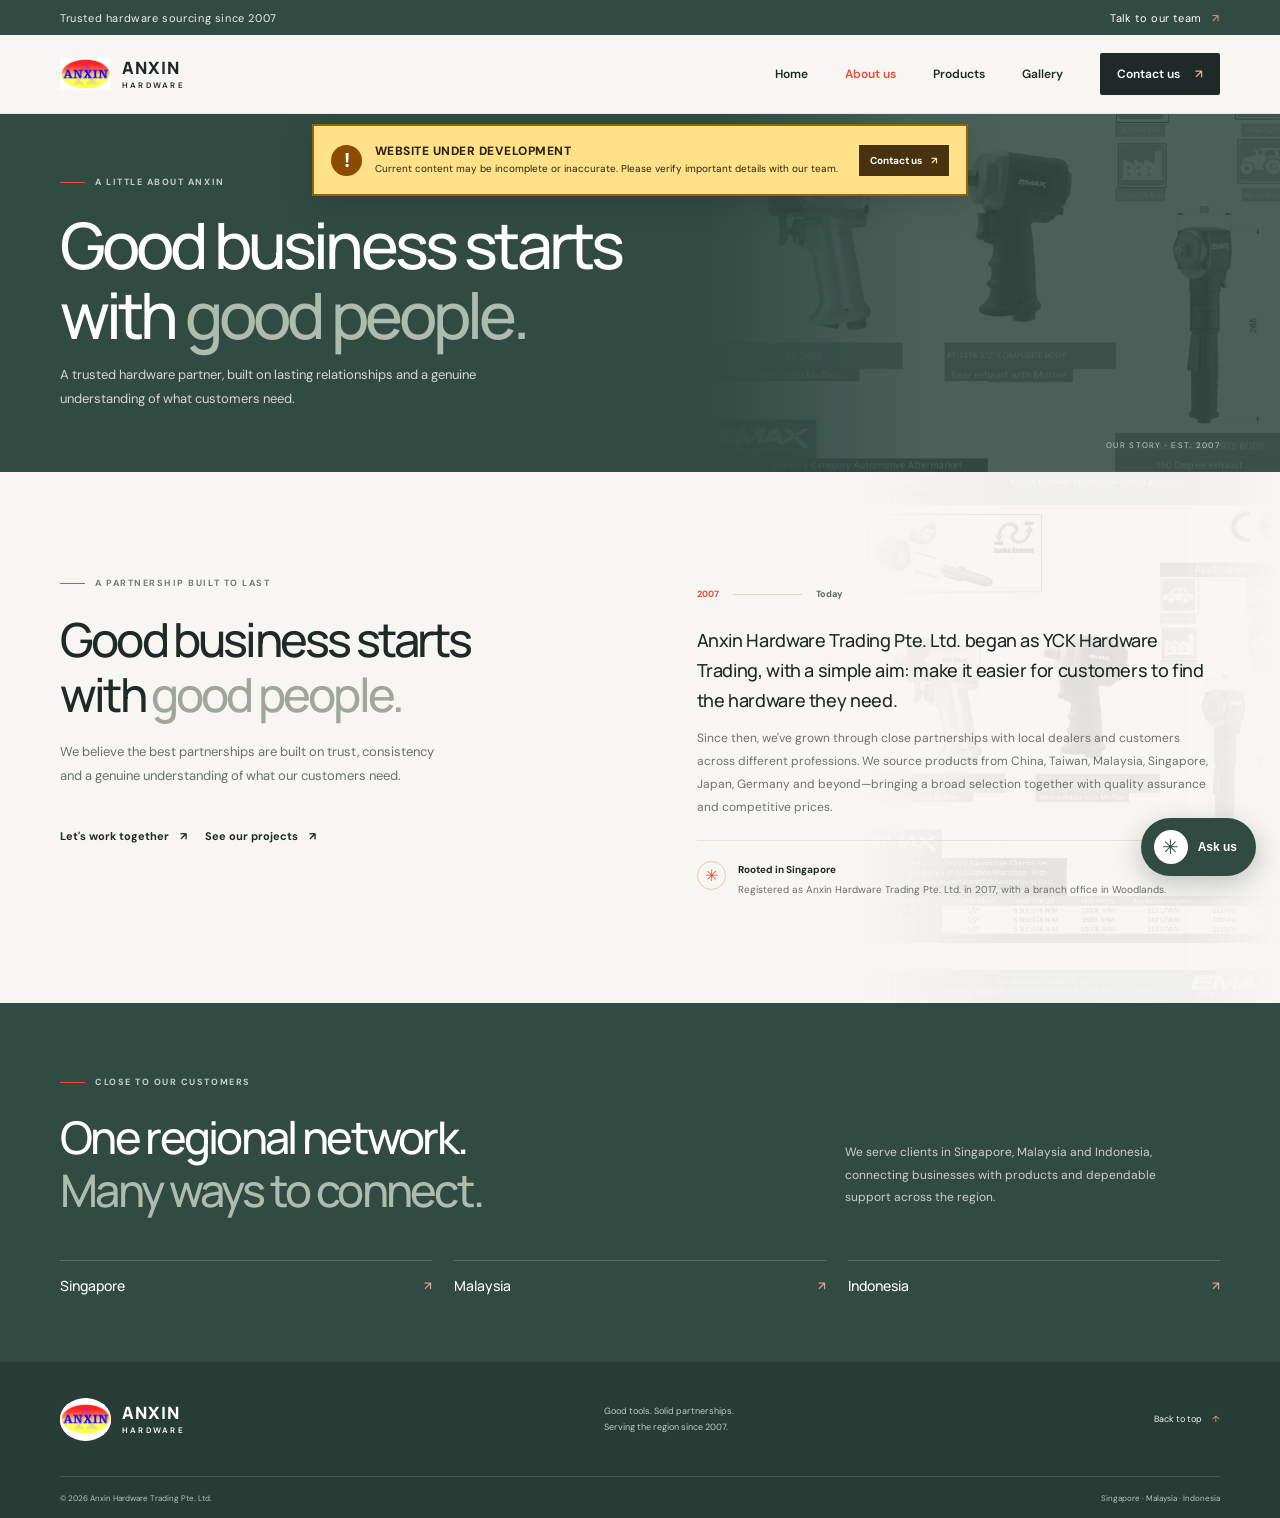
==== commit aa2ea25f: "Add customer service chatbot Co-authored-by: Copilot <223556219+Copilot@users.noreply.github.com>" ====
--- a/about.html
+++ b/about.html
@@ -65,6 +65,7 @@
     <span class="development-copy"><strong>Website under development</strong><span>Current content may be incomplete or inaccurate. Please verify important details with our team.</span></span>
     <a href="contact.html">Contact us <span aria-hidden="true">↗</span></a>
   </aside>
+  <script src="product-knowledge.js"></script>
   <script src="script.js"></script>
 </body>
 </html>
--- a/styles.css
+++ b/styles.css
@@ -21,7 +21,7 @@
 .topline-inner { height: 35px; display: flex; align-items: center; justify-content: space-between; }
 .topline a { color: #fff; }
 .topline a span { margin-left: 7px; color: #e9a58e; }
-.site-header { position: sticky; z-index: 10; top: 0; background: rgba(247,246,242,.95); backdrop-filter: blur(16px); border-bottom: 1px solid rgba(36,48,44,.08); }
+.site-header { position: sticky; z-index: 40; top: 0; background: rgba(247,246,242,.95); backdrop-filter: blur(16px); border-bottom: 1px solid rgba(36,48,44,.08); }
 .nav-wrap { height: 78px; display: flex; justify-content: space-between; align-items: center; }
 .brand { display: inline-flex; align-items: center; gap: 11px; }
 .brand img { display: block; width: 51px; height: 43px; object-fit: contain; }
@@ -214,13 +214,47 @@
 .footer-top { font-size: 9px; }
 .footer-top span { margin-left: 8px; color: #f0a493; }
 .footer-bottom { min-height: 42px; display: flex; justify-content: space-between; align-items: center; border-top: 1px solid rgba(255,255,255,.15); color: #b9c5bb; font-size: 8px; }
-.development-banner { position: fixed; z-index: 30; right: 20px; bottom: 20px; left: 20px; width: max-content; max-width: min(820px, calc(100% - 40px)); min-height: 72px; margin-inline: auto; padding: 12px 17px; display: flex; align-items: center; gap: 13px; color: #30230d; background: #ffe18a; border: 2px solid #9a6200; box-shadow: 0 8px 30px rgba(31,41,39,.26); }
+.development-banner { position: fixed; z-index: 30; top: 124px; left: 50%; transform: translateX(-50%); width: max-content; max-width: min(820px, calc(100% - 40px)); min-height: 72px; padding: 12px 17px; display: flex; align-items: center; gap: 13px; color: #30230d; background: #ffe18a; border: 2px solid #9a6200; box-shadow: 0 8px 30px rgba(31,41,39,.26); }
 .development-icon { flex: 0 0 31px; width: 31px; height: 31px; display: grid; place-items: center; border-radius: 50%; color: #fff; background: #8b4c00; font: 800 20px/1 var(--sans); }
 .development-copy { display: flex; flex-direction: column; gap: 3px; }
 .development-copy strong { font-size: 12px; font-weight: 800; letter-spacing: .04em; text-transform: uppercase; }
 .development-copy > span { font-size: 10px; line-height: 1.45; }
 .development-banner > a { flex: 0 0 auto; margin-left: 8px; padding: 9px 11px; color: #fff; background: #49320f; font-size: 10px; font-weight: 700; }
 .development-banner > a span { margin-left: 7px; color: #ffe18a; }
+
+.sr-only { position: absolute; width: 1px; height: 1px; padding: 0; margin: -1px; overflow: hidden; clip: rect(0, 0, 0, 0); white-space: nowrap; border: 0; }
+.chatbot { position: fixed; z-index: 80; right: 24px; bottom: 24px; font-family: var(--sans); }
+.chatbot-launcher { min-height: 58px; display: flex; align-items: center; gap: 10px; padding: 0 19px 0 13px; border: 0; border-radius: 999px; color: #fff; background: var(--green); box-shadow: 0 8px 26px rgba(31,41,39,.25); cursor: pointer; }
+.chatbot-launcher:hover { background: var(--ink); }
+.chatbot-launcher:focus-visible, .chatbot button:focus-visible, .chatbot a:focus-visible, .chatbot input:focus-visible { outline: 3px solid #e94b37; outline-offset: 3px; }
+.chatbot-launcher-icon { width: 34px; height: 34px; display: grid; place-items: center; border-radius: 50%; color: var(--green); background: #fff; font-size: 20px; }
+.chatbot-launcher-label { font-size: 12px; font-weight: 700; }
+.chatbot-panel { position: absolute; right: 0; bottom: 72px; width: min(390px, calc(100vw - 32px)); height: min(590px, calc(100dvh - 120px)); min-height: min(340px, calc(100dvh - 120px)); display: flex; flex-direction: column; overflow: hidden; border: 1px solid rgba(31,41,39,.12); border-radius: 12px; background: var(--paper); box-shadow: 0 18px 55px rgba(31,41,39,.24); }
+.chatbot-panel[hidden] { display: none; }
+.chatbot-header { flex: 0 0 auto; display: flex; align-items: center; gap: 11px; padding: 16px; color: #fff; background: var(--green); }
+.chatbot-avatar { flex: 0 0 38px; width: 38px; height: 38px; display: grid; place-items: center; border-radius: 50%; color: var(--green); background: #fff; font: 800 19px var(--serif); }
+.chatbot-heading { min-width: 0; display: flex; flex: 1; flex-direction: column; gap: 4px; }
+.chatbot-heading strong { font-size: 12px; line-height: 1.35; }
+.chatbot-heading small { color: #d0d9d2; font-size: 10px; }
+.chatbot-close { width: 35px; height: 35px; flex: 0 0 35px; border: 0; border-radius: 50%; color: #fff; background: transparent; font-size: 25px; cursor: pointer; }
+.chatbot-close:hover { background: rgba(255,255,255,.12); }
+.chatbot-disclaimer { flex: 0 0 auto; padding: 10px 15px; color: #51452d; background: #fff3d0; font-size: 10px; line-height: 1.55; }
+.chatbot-messages { flex: 1 1 auto; min-height: 0; display: flex; flex-direction: column; gap: 11px; overflow-y: auto; padding: 15px; overscroll-behavior: contain; }
+.chatbot-message { max-width: 92%; padding: 11px 12px; border-radius: 10px; background: #fff; box-shadow: 0 1px 3px rgba(31,41,39,.07); }
+.chatbot-message p { margin: 0; color: var(--ink); font-size: 12px; line-height: 1.65; white-space: pre-wrap; overflow-wrap: anywhere; }
+.chatbot-message-user { align-self: flex-end; background: #e5ece6; }
+.chatbot-source { display: inline-block; margin-top: 8px; color: #375b4d; font-size: 10px; font-weight: 700; line-height: 1.5; text-decoration: underline; text-underline-offset: 2px; }
+.chatbot-suggestions { display: flex; flex-wrap: wrap; gap: 7px; }
+.chatbot-suggestion { padding: 8px 10px; border: 1px solid #d8dfd8; border-radius: 18px; color: var(--green); background: #fff; font: 600 10px/1.4 var(--sans); text-align: left; cursor: pointer; }
+.chatbot-suggestion:hover { border-color: var(--green); background: #eff3ef; }
+.chatbot-form { flex: 0 0 auto; display: flex; gap: 8px; padding: 12px; border-top: 1px solid var(--line); background: #fff; }
+.chatbot-form input { min-width: 0; flex: 1; height: 42px; padding: 0 11px; border: 1px solid #d9dcd5; border-radius: 5px; color: var(--ink); background: #fff; font: 12px var(--sans); }
+.chatbot-form input::placeholder { color: #828980; }
+.chatbot-form button { flex: 0 0 auto; padding: 0 14px; border: 0; border-radius: 5px; color: #fff; background: var(--green); font: 700 11px var(--sans); cursor: pointer; }
+.chatbot-form button:hover { background: var(--ink); }
+.chatbot-form button span { margin-left: 4px; color: #f0a493; }
+.chatbot-contact { flex: 0 0 auto; margin: 0; padding: 0 13px 12px; color: var(--muted); background: #fff; font-size: 10px; }
+.chatbot-contact a { color: var(--green); font-weight: 700; text-decoration: underline; text-underline-offset: 2px; }
 
 @media (max-width: 760px) {
   .container { width: min(100% - 40px, 560px); }
@@ -298,11 +332,14 @@
   .footer-main { min-height: 145px; flex-wrap: wrap; gap: 15px; padding-block: 22px; }
   .footer-main p { order: 3; width: 100%; }
   .footer-bottom { min-height: 48px; gap: 12px; font-size: 7px; }
-  .development-banner { right: 10px; bottom: 10px; left: 10px; width: auto; max-width: none; min-height: 66px; padding: 10px; gap: 9px; }
+  .development-banner { top: 112px; width: calc(100% - 20px); max-width: 820px; min-height: 66px; padding: 10px; gap: 9px; }
   .development-icon { flex-basis: 27px; width: 27px; height: 27px; }
   .development-copy strong { font-size: 10px; }
   .development-copy > span { font-size: 9px; }
   .development-banner > a { margin-left: 0; padding: 8px; font-size: 9px; }
+  .chatbot { right: 14px; bottom: 14px; }
+  .chatbot-launcher { min-height: 54px; padding-inline: 11px 16px; }
+  .chatbot-panel { bottom: 65px; width: min(390px, calc(100vw - 28px)); height: min(590px, calc(100dvh - 96px)); min-height: min(340px, calc(100dvh - 96px)); }
 }
 
 @media (prefers-reduced-motion: reduce) {
